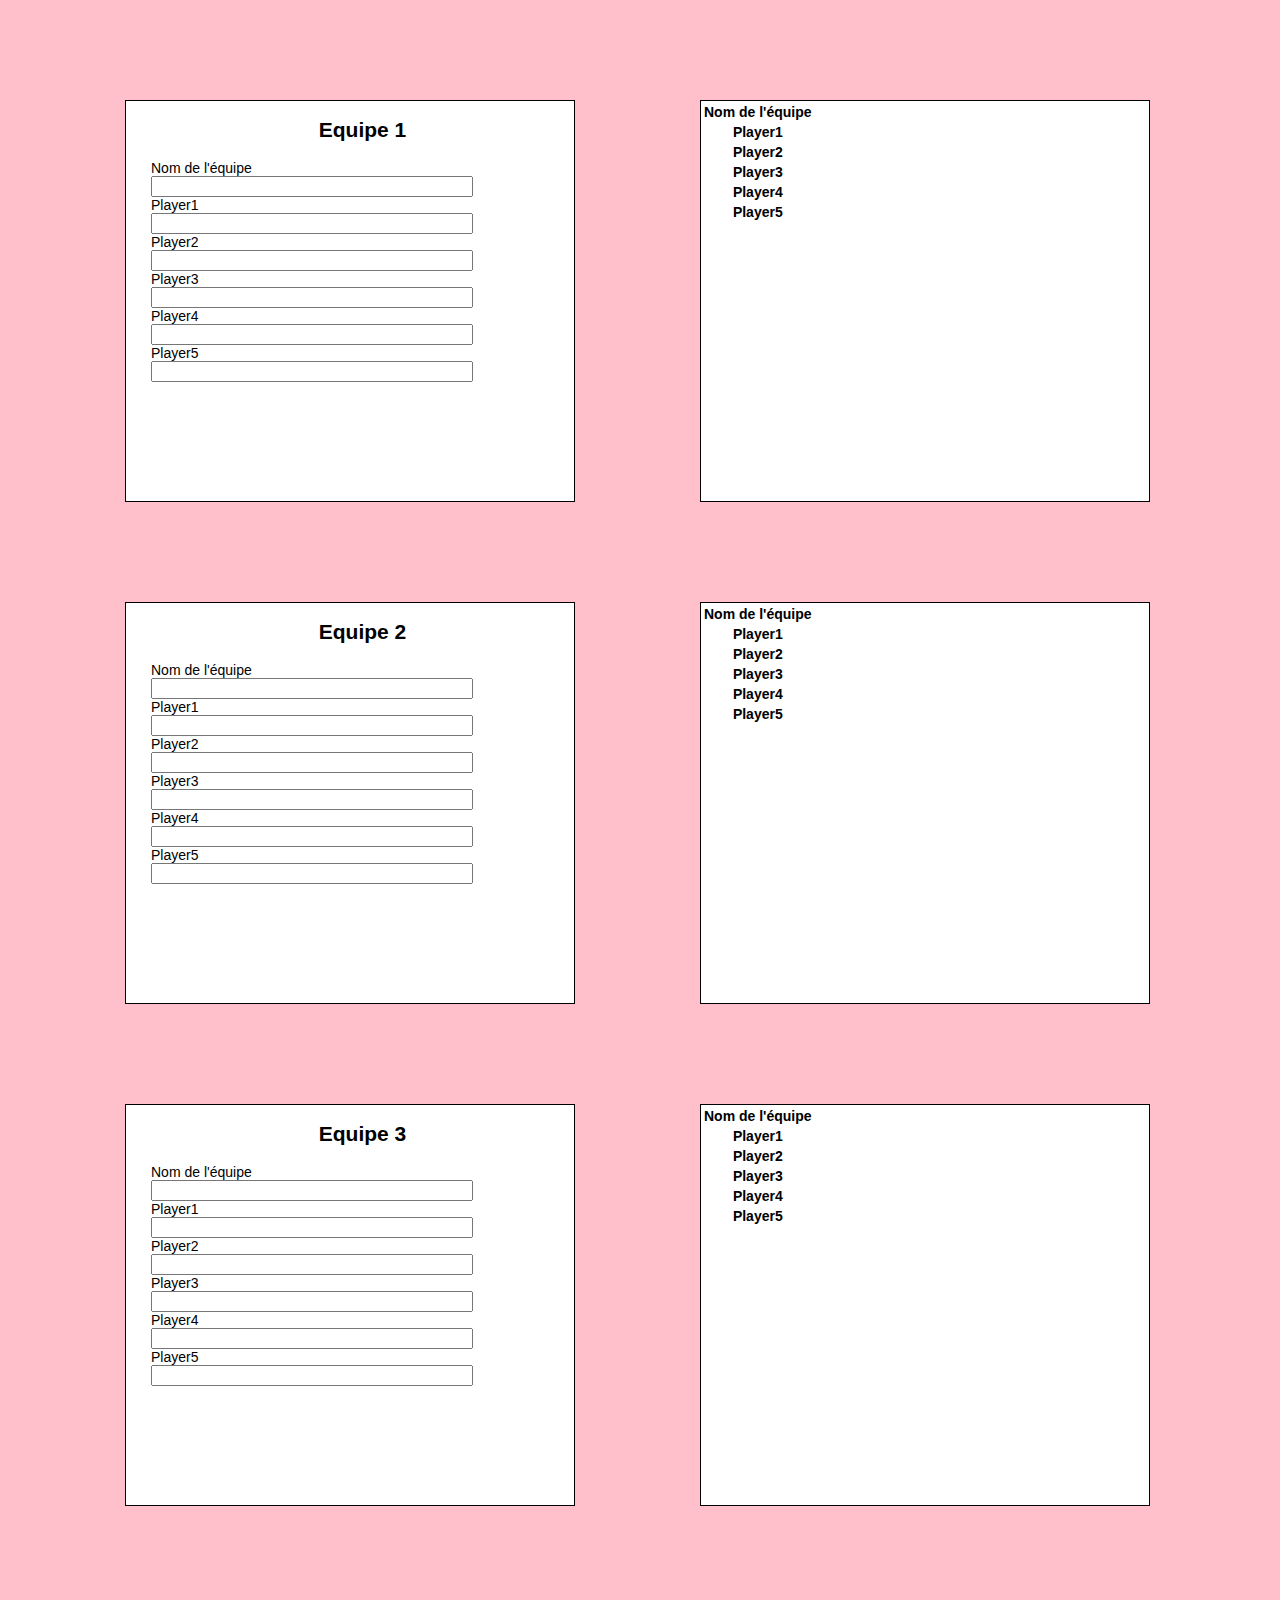
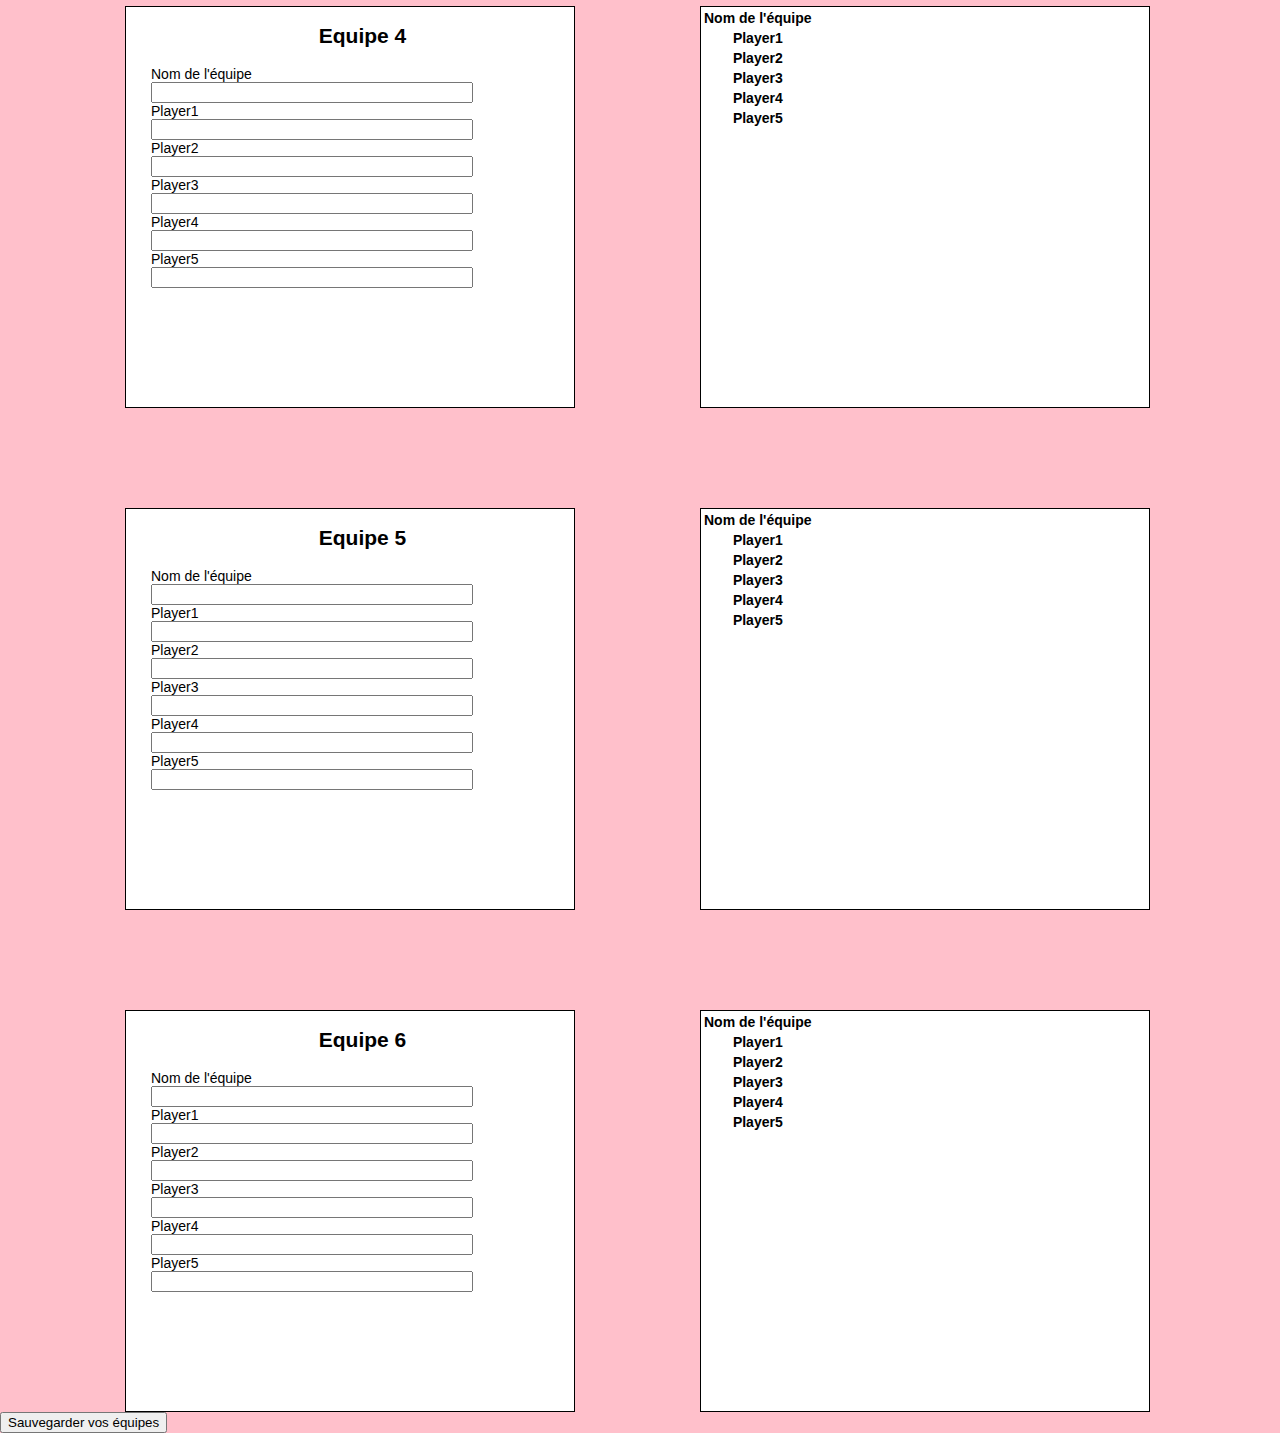
==== index.html @ 98273aca "add table" ====
<!DOCTYPE html>
<html>

<head>
   <link type="text/css" rel="stylesheet" href="css/stylesheet.css"/>
   <title>
     Futsal
   </title>
   <meta charset="utf-8">
</head>
<body>

  <div id="team1">
    <h2>Equipe 1</h2>
    <label>Nom de l'équipe</label><input id="nomTeam1" type="text"></input>
    <label>Player1</label><input id="team1J1" type="text"></input>
    <label>Player2</label><input id="team1J2" type="text"></input>
    <label>Player3</label><input id="team1J3" type="text"></input>
    <label>Player4</label><input id="team1J4" type="text"></input>
    <label>Player5</label><input id="team1J5" type="text"></input>
  </div>
  <div class="table">
  <table>
    <tr>
      <th>Nom de l'équipe</th><th id="nomTeam1"></th>
    </tr>
    <tr>
      <th>Player1</th><th id="team1J1"></th>
    </tr>
    <tr>
      <th>Player2</th><th id="team1J2"></th>
    </tr>
    <tr>
      <th>Player3</th><th id="team1J3"></th>
    </tr>
    <tr>
      <th>Player4</th><th id="team1J4"></th>
    </tr>
    <tr>
      <th>Player5</th><th id="team1J5"></th>
    </tr>
  </table>
</div>
  <div id="team2">
    <h2>Equipe 2</h2>
    <label>Nom de l'équipe</label><input id="nomTeam2" type="text"></input>
    <label>Player1</label><input id="team2J1" type="text"></input>
    <label>Player2</label><input id="team2J2" type="text"></input>
    <label>Player3</label><input id="team2J3" type="text"></input>
    <label>Player4</label><input id="team2J4" type="text"></input>
    <label>Player5</label><input id="team2J5" type="text"></input>
  </div>
  <div class="table">
    <table>
      <tr>
        <th>Nom de l'équipe</th><th id="nomTeam2"></th>
      </tr>
      <tr>
        <th>Player1</th><th id="team2J1"></th>
      </tr>
      <tr>
        <th>Player2</th><th id="team2J2"></th>
      </tr>
      <tr>
        <th>Player3</th><th id="team2J3"></th>
      </tr>
      <tr>
        <th>Player4</th><th id="team2J4"></th>
      </tr>
      <tr>
        <th>Player5</th><th id="team2J5"></th>
      </tr>
    </table>
  </div>

  <div id="team3">
    <h2>Equipe 3</h2>
    <label>Nom de l'équipe</label><input id="nomTeam3" type="text"></input>
    <label>Player1</label><input id="team3J1" type="text"></input>
    <label>Player2</label><input id="team3J2" type="text"></input>
    <label>Player3</label><input id="team3J3" type="text"></input>
    <label>Player4</label><input id="team3J4" type="text"></input>
    <label>Player5</label><input id="team3J5" type="text"></input>
  </div>
  <div class="table">
    <table>
      <tr>
        <th>Nom de l'équipe</th><th id="nomTeam3"></th>
      </tr>
      <tr>
        <th>Player1</th><th id="team3J1"></th>
      </tr>
      <tr>
        <th>Player2</th><th id="team3J2"></th>
      </tr>
      <tr>
        <th>Player3</th><th id="team3J3"></th>
      </tr>
      <tr>
        <th>Player4</th><th id="team3J4"></th>
      </tr>
      <tr>
        <th>Player5</th><th id="team3J5"></th>
      </tr>
    </table>
  </div>
  <div id="team4">
    <h2>Equipe 4</h2>
    <label>Nom de l'équipe</label><input id="nomTeam4" type="text"></input>
    <label>Player1</label><input id="team4J1" type="text"></input>
    <label>Player2</label><input id="team4J2" type="text"></input>
    <label>Player3</label><input id="team4J3" type="text"></input>
    <label>Player4</label><input id="team4J4" type="text"></input>
    <label>Player5</label><input id="team4J5" type="text"></input>
  </div>
  <div class="table">
    <table>
      <tr>
        <th>Nom de l'équipe</th><th id="nomTeam4"></th>
      </tr>
      <tr>
        <th>Player1</th><th id="team4J1"></th>
      </tr>
      <tr>
        <th>Player2</th><th id="team4J2"></th>
      </tr>
      <tr>
        <th>Player3</th><th id="team4J3"></th>
      </tr>
      <tr>
        <th>Player4</th><th id="team4J4"></th>
      </tr>
      <tr>
        <th>Player5</th><th id="team4J5"></th>
      </tr>
    </table>
  </div>

  <div id="team5">
    <h2>Equipe 5</h2>
    <label>Nom de l'équipe</label><input id="nomTeam5" type="text"></input>
    <label>Player1</label><input id="team5J1" type="text"></input>
    <label>Player2</label><input id="team5J2" type="text"></input>
    <label>Player3</label><input id="team5J3" type="text"></input>
    <label>Player4</label><input id="team5J4" type="text"></input>
    <label>Player5</label><input id="team5J5" type="text"></input>
  </div>
  <div class="table">
    <table>
      <tr>
        <th>Nom de l'équipe</th><th id="nomTeam5"></th>
      </tr>
      <tr>
        <th>Player1</th><th id="team5J1"></th>
      </tr>
      <tr>
        <th>Player2</th><th id="team5J2"></th>
      </tr>
      <tr>
        <th>Player3</th><th id="team5J3"></th>
      </tr>
      <tr>
        <th>Player4</th><th id="team5J4"></th>
      </tr>
      <tr>
        <th>Player5</th><th id="team5J5"></th>
      </tr>
    </table>
  </div>

  <div id="team6">
    <h2>Equipe 6</h2>
    <label>Nom de l'équipe</label><input id="nomTeam6" type="text"></input>
    <label>Player1</label><input id="team6J1" type="text"></input>
    <label>Player2</label><input id="team6J2" type="text"></input>
    <label>Player3</label><input id="team6J3" type="text"></input>
    <label>Player4</label><input id="team6J4" type="text"></input>
    <label>Player5</label><input id="team6J5" type="text"></input>
  </div>
  <div class="table">
    <table>
      <tr>
        <th>Nom de l'équipe</th><th id="nomTeam6"></th>
      </tr>
      <tr>
        <th>Player1</th><th id="team6J1"></th>
      </tr>
      <tr>
        <th>Player2</th><th id="team6J2"></th>
      </tr>
      <tr>
        <th>Player3</th><th id="team6J3"></th>
      </tr>
      <tr>
        <th>Player4</th><th id="team6J4"></th>
      </tr>
      <tr>
        <th>Player5</th><th id="team6J5"></th>
      </tr>
    </table>
  </div>
<button onclick="javascript:enregistrerEquipe()">Sauvegarder vos équipes</button>
  <script language="javascript">
  var
  function enregistrerEquipe(){









  }
  </script>
</body>
</html>
---- css/stylesheet.css ----
body {
  margin: 0;
  background-color: pink;
}

h2 {
  margin-left: 25px;
  text-align: center;
}

label,
input {
  float: left;
  width: 70%;
  margin-left: 25px;
}
#team1,
#team2,
#team3,
#team4,
#team5,
#team6 {
  float: left;
  width:35%;
  height: 400px;
  border: 1px solid black;
  margin-left: 125px;
  margin-top: 100px;
  background-color: white;
  font-family: sans-serif;
  font-size: 14px;
}

.table {
  float: left;
  width:35%;
  height: 400px;
  border: 1px solid black;
  margin-left: 125px;
  margin-top: 100px;
  background-color: white;
  font-family: sans-serif;
  font-size: 14px;
}
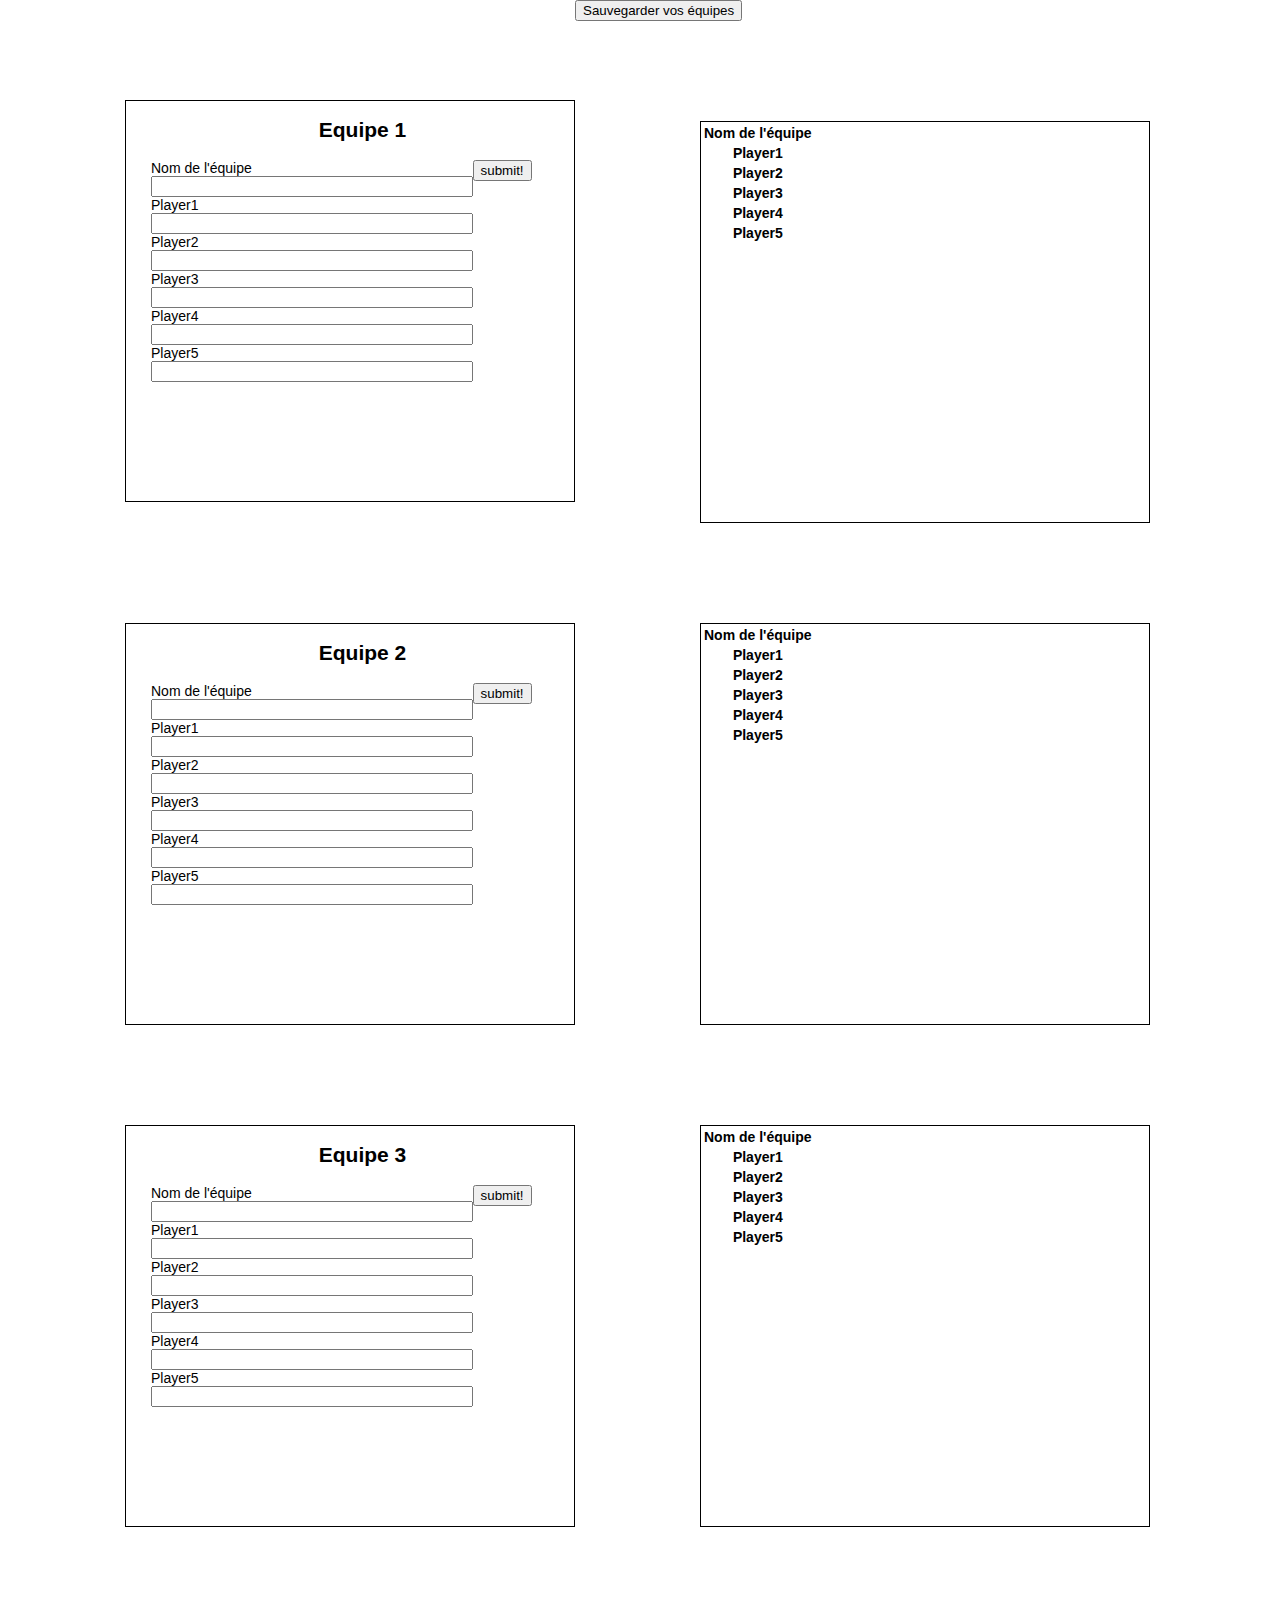
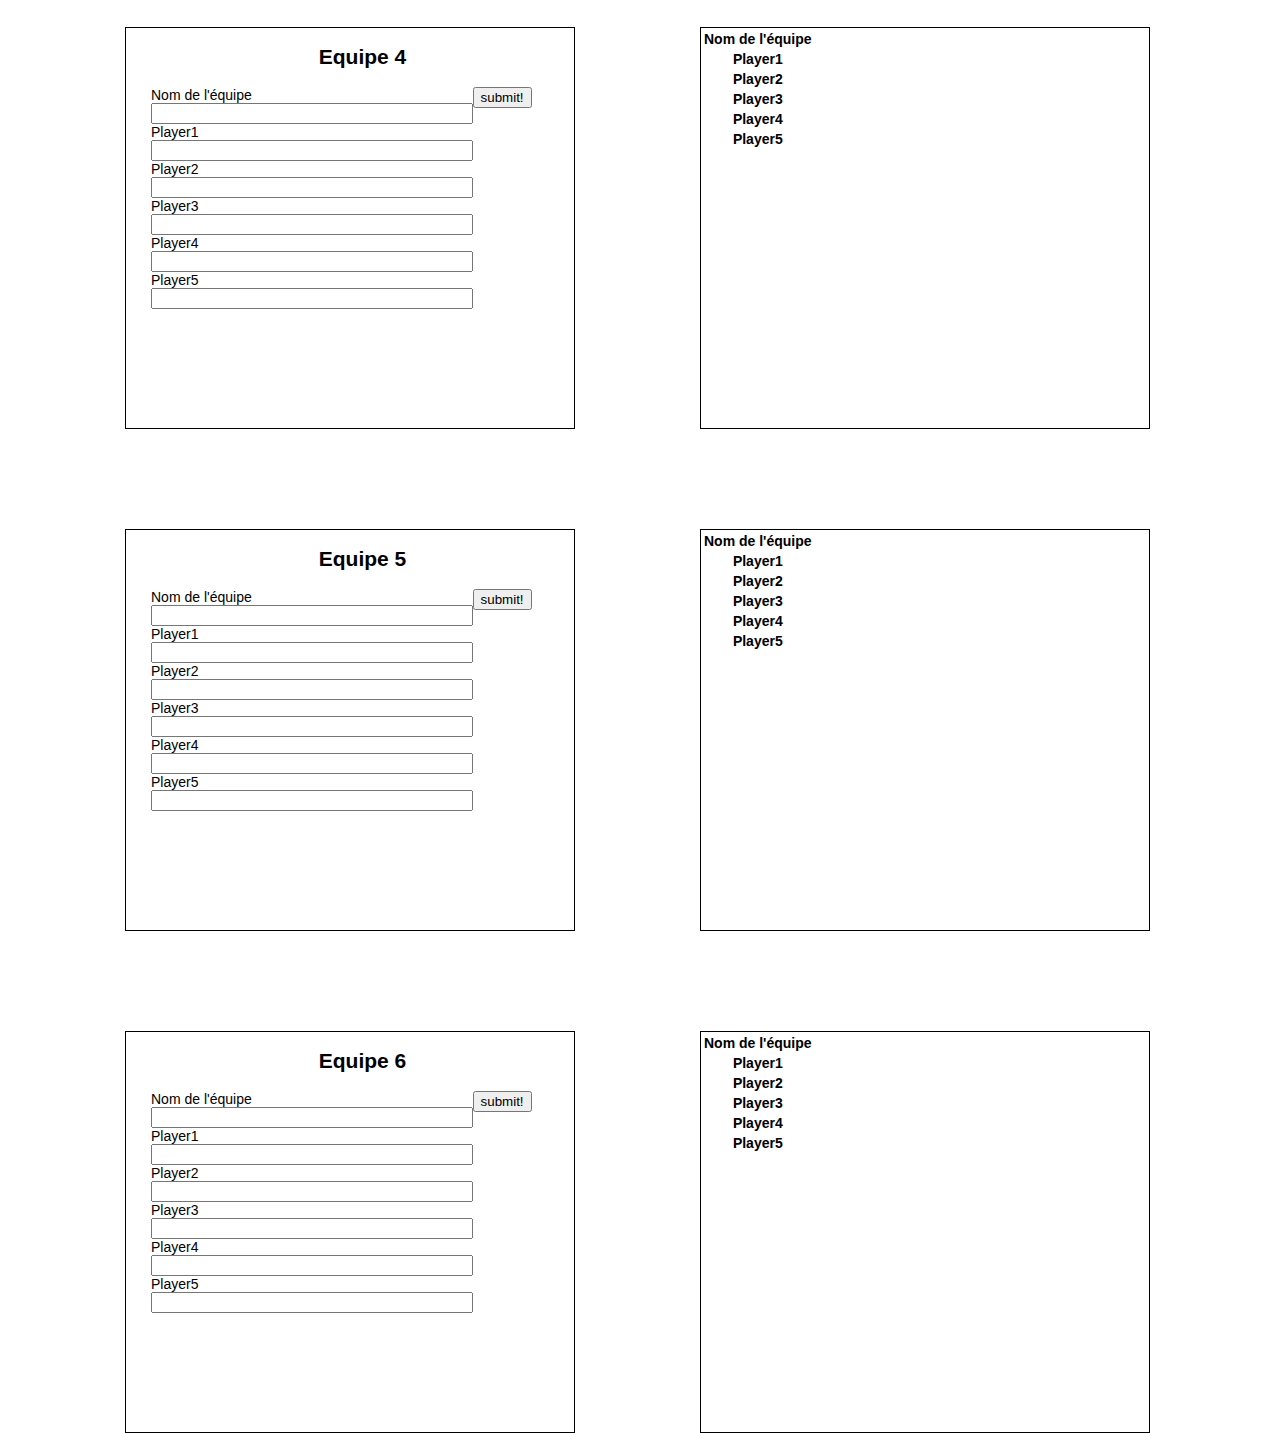
==== commit 45a002e6: "ajout de la page JS" ====
--- a/index.html
+++ b/index.html
@@ -3,21 +3,21 @@
 
 <head>
    <link type="text/css" rel="stylesheet" href="css/stylesheet.css"/>
-   <title>
-     Futsal
-   </title>
+   <script type="text/javascript" src="script.js"></script>
+   <title>Futsal</title>
    <meta charset="utf-8">
 </head>
 <body>
-
+<button onclick="javascript:ask()">Sauvegarder vos équipes</button>
   <div id="team1">
     <h2>Equipe 1</h2>
-    <label>Nom de l'équipe</label><input id="nomTeam1" type="text"></input>
-    <label>Player1</label><input id="team1J1" type="text"></input>
-    <label>Player2</label><input id="team1J2" type="text"></input>
-    <label>Player3</label><input id="team1J3" type="text"></input>
-    <label>Player4</label><input id="team1J4" type="text"></input>
-    <label>Player5</label><input id="team1J5" type="text"></input>
+    <label>Nom de l'équipe</label><input id="inputNomTeam1" type="text"></input>
+    <label>Player1</label><input id="inputTeam1J1" type="text"></input>
+    <label>Player2</label><input id="inputTeam1J2" type="text"></input>
+    <label>Player3</label><input id="inputTeam1J3" type="text"></input>
+    <label>Player4</label><input id="inputTeam1J4" type="text"></input>
+    <label>Player5</label><input id="inputTeam1J5" type="text"></input>
+    <button onclick="javascript:ask(1);">submit! </button>
   </div>
   <div class="table">
   <table>
@@ -43,12 +43,13 @@
 </div>
   <div id="team2">
     <h2>Equipe 2</h2>
-    <label>Nom de l'équipe</label><input id="nomTeam2" type="text"></input>
-    <label>Player1</label><input id="team2J1" type="text"></input>
-    <label>Player2</label><input id="team2J2" type="text"></input>
-    <label>Player3</label><input id="team2J3" type="text"></input>
-    <label>Player4</label><input id="team2J4" type="text"></input>
-    <label>Player5</label><input id="team2J5" type="text"></input>
+    <label>Nom de l'équipe</label><input id="inputNomTeam2" type="text"></input>
+    <label>Player1</label><input id="inputTeam2J1" type="text"></input>
+    <label>Player2</label><input id="inputTeam2J2" type="text"></input>
+    <label>Player3</label><input id="inputTeam2J3" type="text"></input>
+    <label>Player4</label><input id="inputTeam2J4" type="text"></input>
+    <label>Player5</label><input id="inputTeam2J5" type="text"></input>
+    <button onclick="javascript:ask(2);">submit! </button>
   </div>
   <div class="table">
     <table>
@@ -75,12 +76,13 @@
 
   <div id="team3">
     <h2>Equipe 3</h2>
-    <label>Nom de l'équipe</label><input id="nomTeam3" type="text"></input>
-    <label>Player1</label><input id="team3J1" type="text"></input>
-    <label>Player2</label><input id="team3J2" type="text"></input>
-    <label>Player3</label><input id="team3J3" type="text"></input>
-    <label>Player4</label><input id="team3J4" type="text"></input>
-    <label>Player5</label><input id="team3J5" type="text"></input>
+    <label>Nom de l'équipe</label><input id="inputNomTeam3" type="text"></input>
+    <label>Player1</label><input id="inputTeam3J1" type="text"></input>
+    <label>Player2</label><input id="inputTeam3J2" type="text"></input>
+    <label>Player3</label><input id="inputTeam3J3" type="text"></input>
+    <label>Player4</label><input id="inputTeam3J4" type="text"></input>
+    <label>Player5</label><input id="inputTeam3J5" type="text"></input>
+    <button onclick="javascript:ask(3);">submit! </button>
   </div>
   <div class="table">
     <table>
@@ -106,12 +108,13 @@
   </div>
   <div id="team4">
     <h2>Equipe 4</h2>
-    <label>Nom de l'équipe</label><input id="nomTeam4" type="text"></input>
-    <label>Player1</label><input id="team4J1" type="text"></input>
-    <label>Player2</label><input id="team4J2" type="text"></input>
-    <label>Player3</label><input id="team4J3" type="text"></input>
-    <label>Player4</label><input id="team4J4" type="text"></input>
-    <label>Player5</label><input id="team4J5" type="text"></input>
+    <label>Nom de l'équipe</label><input id="inputNomTeam4" type="text"></input>
+    <label>Player1</label><input id="inputTeam4J1" type="text"></input>
+    <label>Player2</label><input id="inputTeam4J2" type="text"></input>
+    <label>Player3</label><input id="inputTeam4J3" type="text"></input>
+    <label>Player4</label><input id="inputTeam4J4" type="text"></input>
+    <label>Player5</label><input id="inputTeam4J5" type="text"></input>
+    <button onclick="javascript:ask(4);">submit! </button>
   </div>
   <div class="table">
     <table>
@@ -138,12 +141,13 @@
 
   <div id="team5">
     <h2>Equipe 5</h2>
-    <label>Nom de l'équipe</label><input id="nomTeam5" type="text"></input>
-    <label>Player1</label><input id="team5J1" type="text"></input>
-    <label>Player2</label><input id="team5J2" type="text"></input>
-    <label>Player3</label><input id="team5J3" type="text"></input>
-    <label>Player4</label><input id="team5J4" type="text"></input>
-    <label>Player5</label><input id="team5J5" type="text"></input>
+    <label>Nom de l'équipe</label><input id="inputNomTeam5" type="text"></input>
+    <label>Player1</label><input id="inputTeam5J1" type="text"></input>
+    <label>Player2</label><input id="inputTeam5J2" type="text"></input>
+    <label>Player3</label><input id="inputTeam5J3" type="text"></input>
+    <label>Player4</label><input id="inputTeam5J4" type="text"></input>
+    <label>Player5</label><input id="inputTeam5J5" type="text"></input>
+    <button onclick="javascript:ask(5);">submit! </button>
   </div>
   <div class="table">
     <table>
@@ -170,12 +174,13 @@
 
   <div id="team6">
     <h2>Equipe 6</h2>
-    <label>Nom de l'équipe</label><input id="nomTeam6" type="text"></input>
-    <label>Player1</label><input id="team6J1" type="text"></input>
-    <label>Player2</label><input id="team6J2" type="text"></input>
-    <label>Player3</label><input id="team6J3" type="text"></input>
-    <label>Player4</label><input id="team6J4" type="text"></input>
-    <label>Player5</label><input id="team6J5" type="text"></input>
+    <label>Nom de l'équipe</label><input id="inputNomTeam6" type="text"></input>
+    <label>Player1</label><input id="inputTeam6J1" type="text"></input>
+    <label>Player2</label><input id="inputTeam6J2" type="text"></input>
+    <label>Player3</label><input id="inputTeam6J3" type="text"></input>
+    <label>Player4</label><input id="inputTeam6J4" type="text"></input>
+    <label>Player5</label><input id="inputTeam6J5" type="text"></input>
+    <button onclick="javascript:ask(6);">submit! </button>
   </div>
   <div class="table">
     <table>
@@ -199,19 +204,16 @@
       </tr>
     </table>
   </div>
-<button onclick="javascript:enregistrerEquipe()">Sauvegarder vos équipes</button>
+
   <script language="javascript">
-  var
+  function insertText(domId,text){
+    document.getElementById(domId).innerHTML = text;
+  }
   function enregistrerEquipe(){
-
-
-
-
-
-
-
-
-
+    var equipe1 = document.getElementById('inputNomTeam1').value;
+    insertText('nomTeam1') = equipe1;
+    var t1j1 = document.getElementById('inputTeam1J1').value;
+    insertText('team1J1') = t1j1;
   }
   </script>
 </body>
--- a/css/stylesheet.css
+++ b/css/stylesheet.css
@@ -1,7 +1,64 @@
 body {
   margin: 0;
-  background-color: pink;
+  background-color: white;
 }
+header {
+  width: 100%;
+  height: 60px;
+  background-color: black;
+  position: fixed;
+  margin-top: 30px;
+  display: inline;
+  text-decoration: none;
+  color: white;
+  font-family: sans-serif;
+}
+
+/*barre haut et bas fixe*/
+
+#header-fix
+{
+    background      : #000000 repeat-x;
+    height          : 60px;
+    position        : fixed;
+    top             : 0;
+    width           : 100%;
+    left            : 0;
+    z-index         : 2;
+    margin-top      : 20px;
+}
+
+#footer-fix
+{
+    background      : #000000;
+    height          : 40px;
+    position        : fixed;
+    bottom          : 0;
+    width           : 100%;
+    left            : 0;
+}
+
+#header-fix p
+{
+    width           : 900px;
+    margin          : 0 auto;
+    color           : #FFFFFF;
+    font            : 16px tahoma, sans-serif;
+    padding-top     : 25px;
+    z-index         : 2;
+    display         : inline;
+    margin-left     : 10px;
+}
+
+#footer-fix p
+{
+    text-align      : center;
+    color           : #FFFFFF;
+    font            : normal 11px verdana, sans-serif;
+    padding-top     : 12px;
+    margin          : 0;
+}
+
 
 h2 {
   margin-left: 25px;
@@ -42,3 +99,27 @@
   font-family: sans-serif;
   font-size: 14px;
 }
+
+.tableauRencontre {
+  width: 100%;
+  height: auto;
+}
+.tableauRencontre table {
+  float: left;
+  width:75%;
+  height: 400px;
+  margin-left: 125px;
+  margin-top: 20px;
+  background-color: white;
+  font-family: sans-serif;
+  font-size: 14px;
+  text-align: center;
+}
+.tableauRencontre th {
+  border: 1px solid black;
+  text-align: center;
+}
+.tableauRencontre td {
+  border-left: 1px solid black;
+  text-align: center;
+}
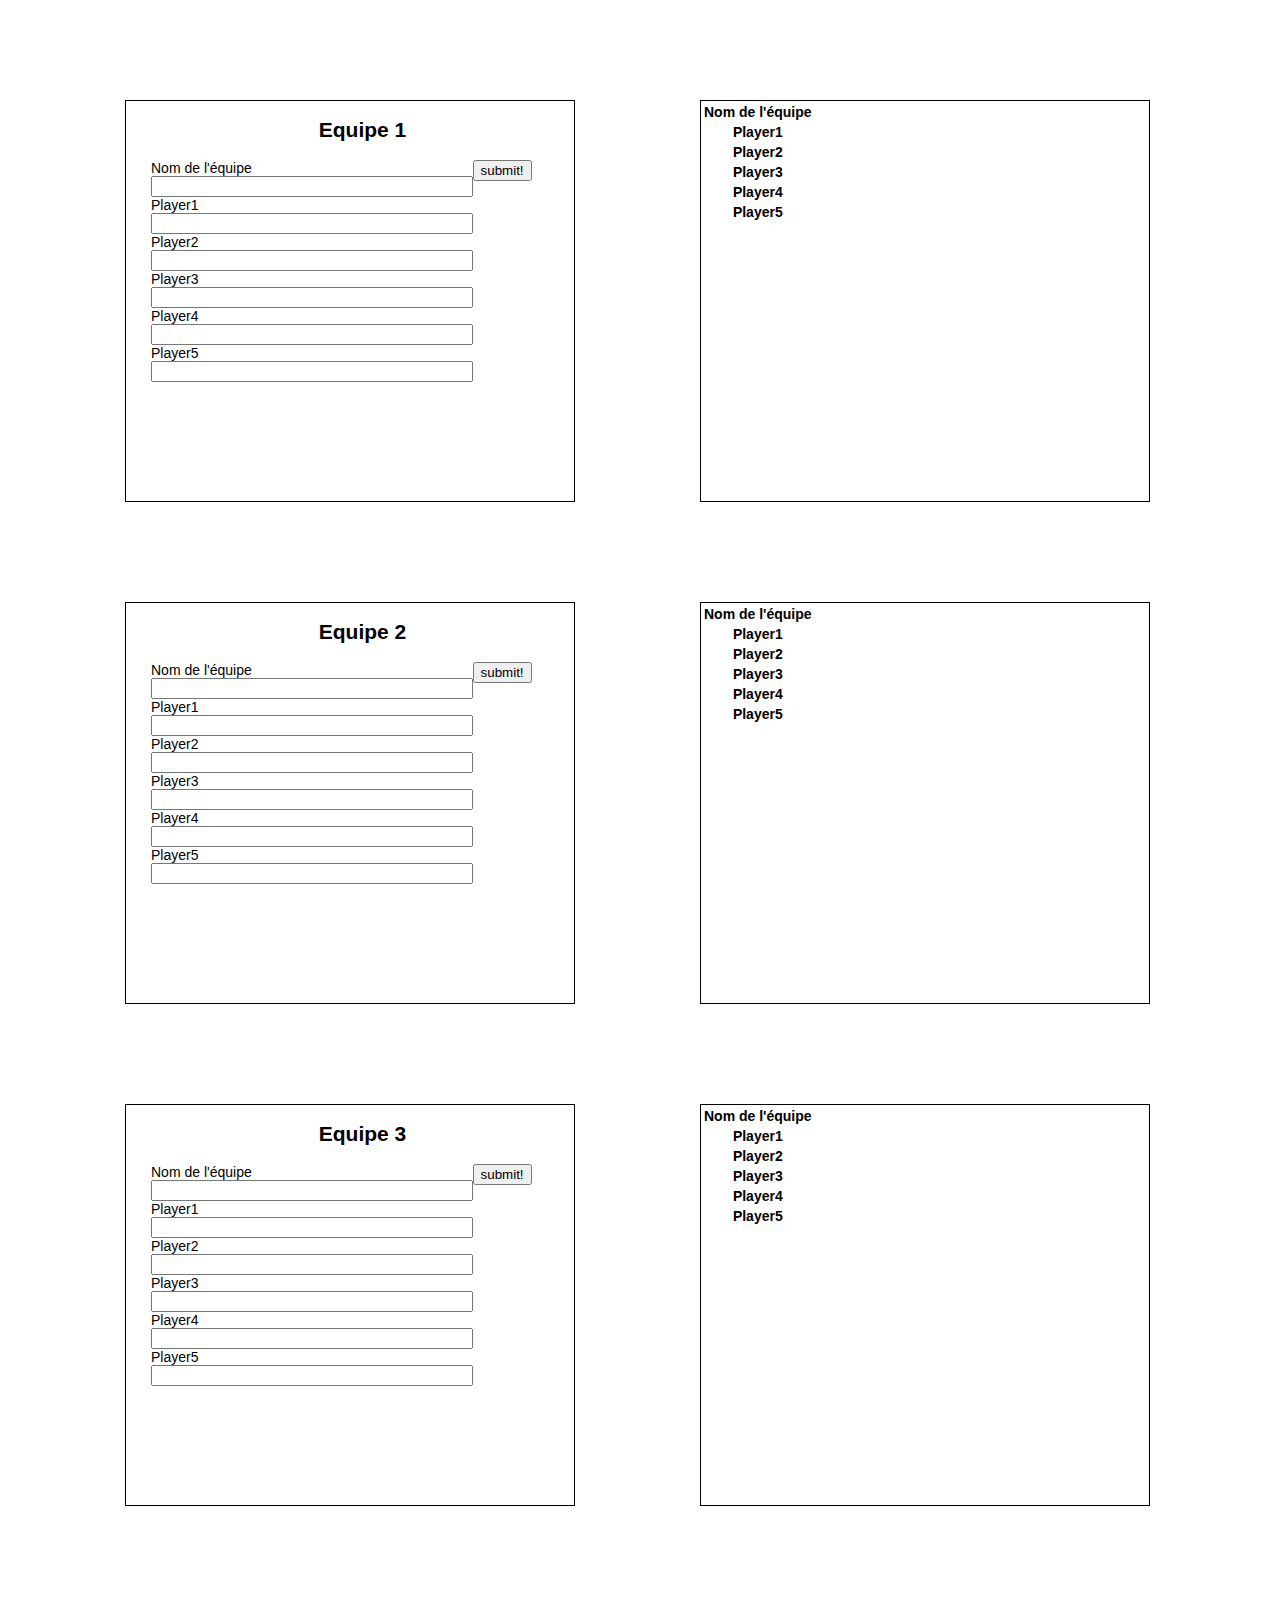
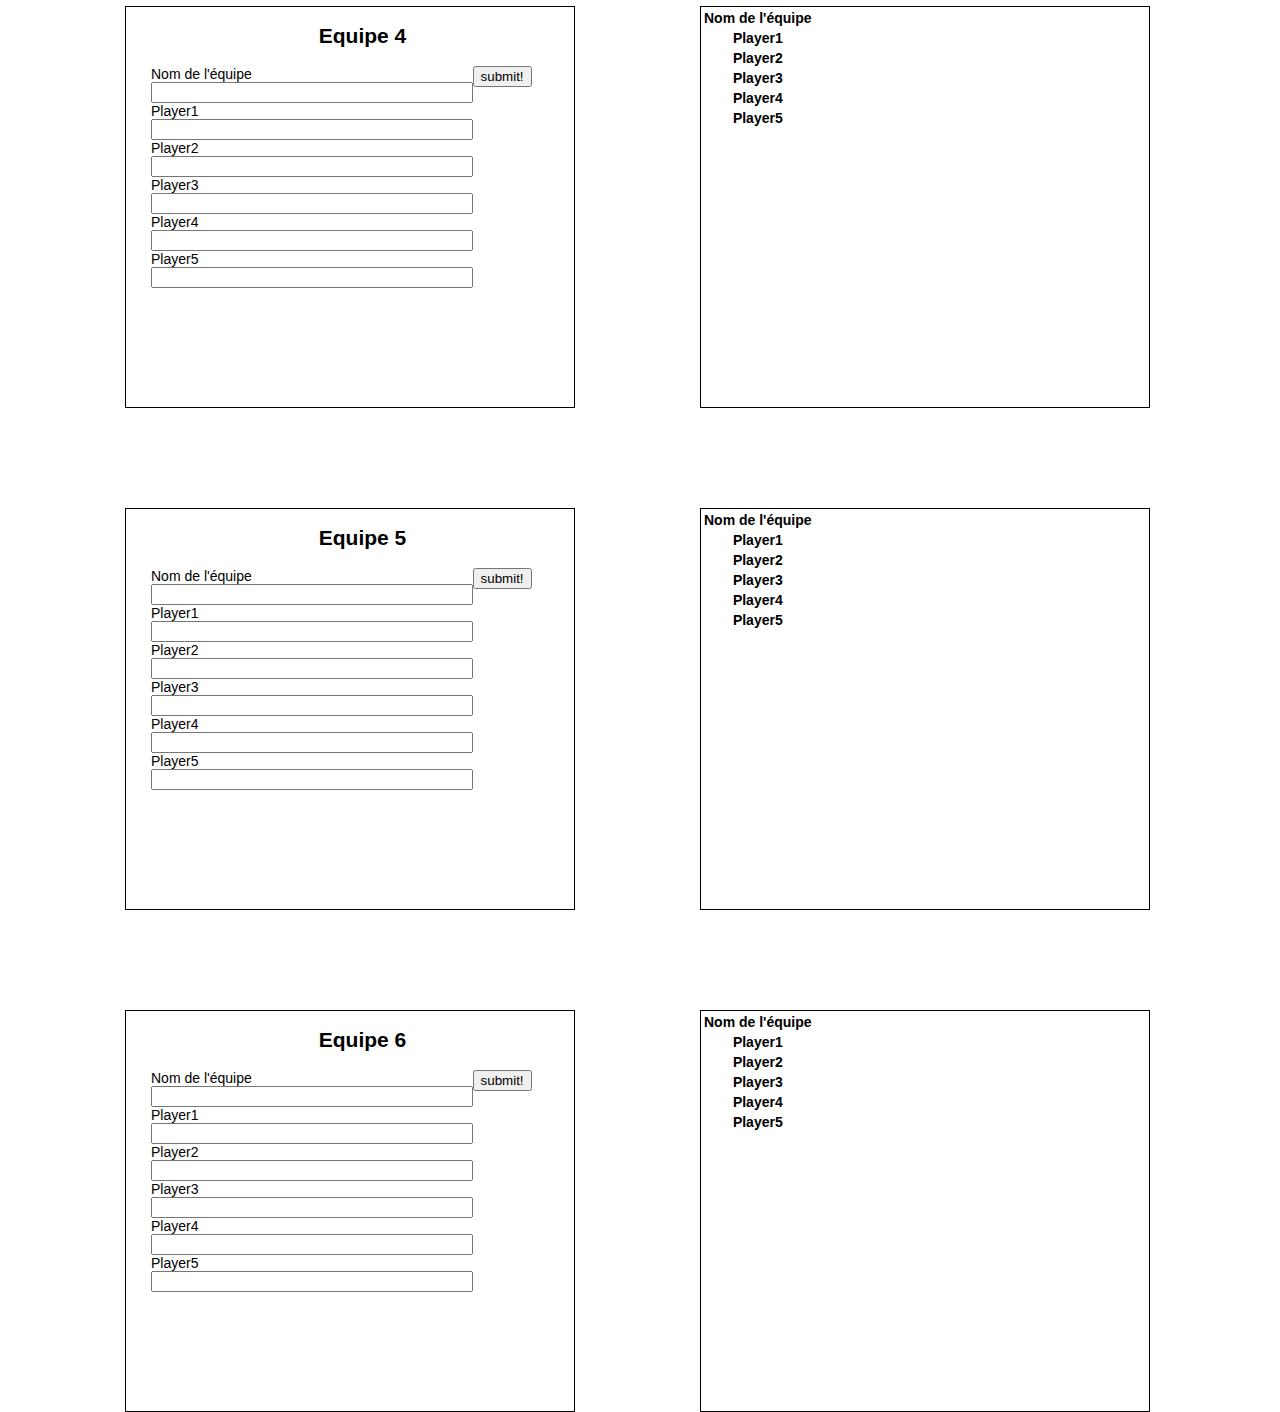
==== commit 9914b49f: "input end" ====
--- a/index.html
+++ b/index.html
@@ -8,7 +8,7 @@
    <meta charset="utf-8">
 </head>
 <body>
-<button onclick="javascript:ask()">Sauvegarder vos équipes</button>
+
   <div id="team1">
     <h2>Equipe 1</h2>
     <label>Nom de l'équipe</label><input id="inputNomTeam1" type="text"></input>
@@ -205,16 +205,5 @@
     </table>
   </div>
 
-  <script language="javascript">
-  function insertText(domId,text){
-    document.getElementById(domId).innerHTML = text;
-  }
-  function enregistrerEquipe(){
-    var equipe1 = document.getElementById('inputNomTeam1').value;
-    insertText('nomTeam1') = equipe1;
-    var t1j1 = document.getElementById('inputTeam1J1').value;
-    insertText('team1J1') = t1j1;
-  }
-  </script>
 </body>
 </html>
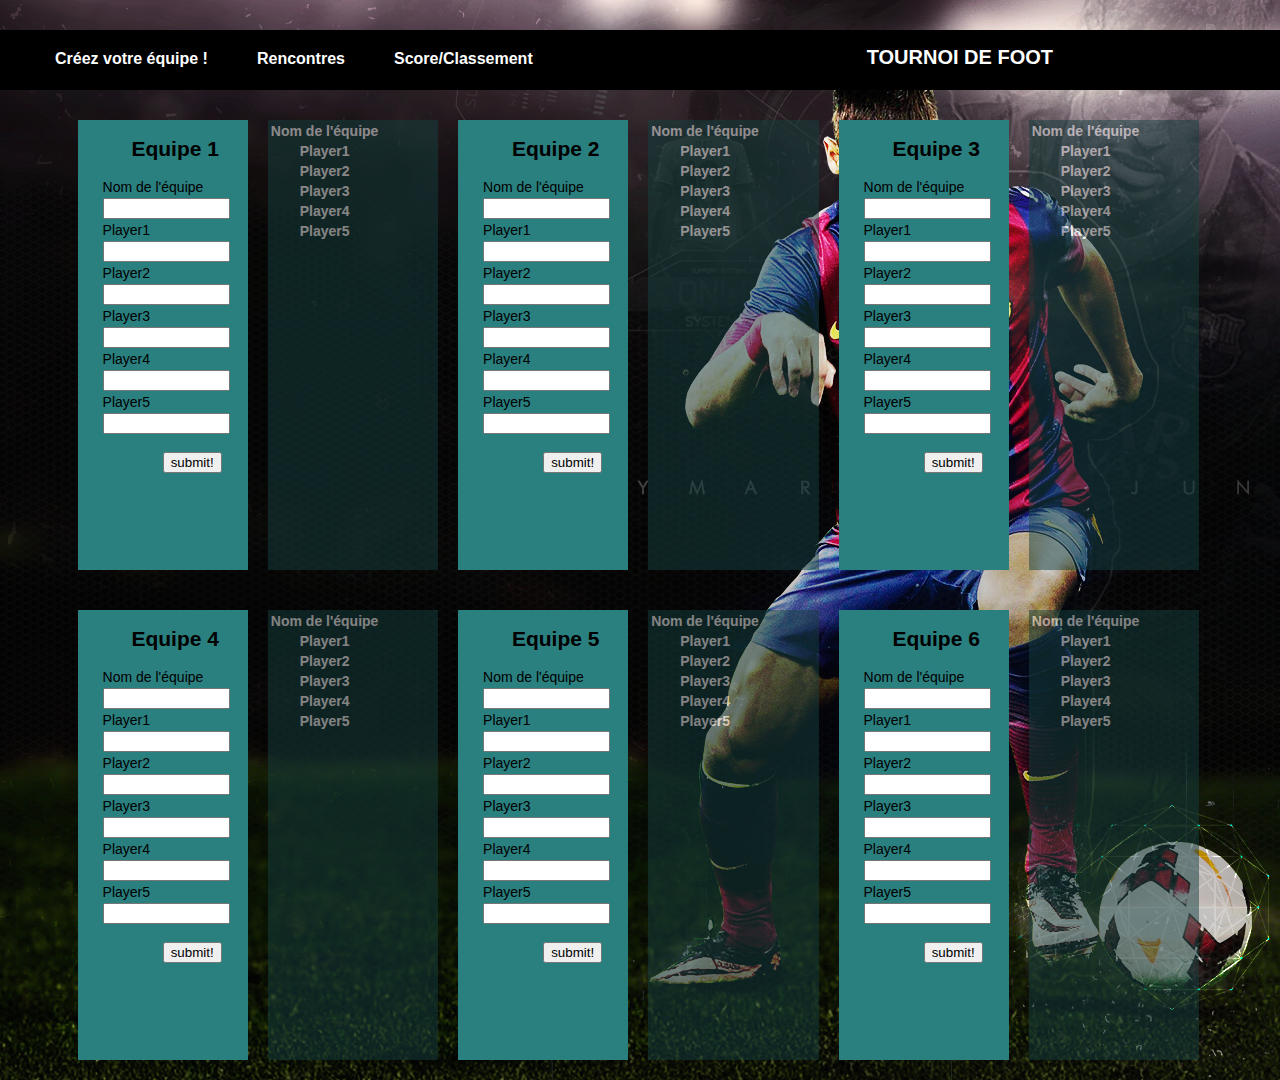
==== commit cc060541: "premier depot projet foot" ====
--- a/index.html
+++ b/index.html
@@ -8,7 +8,15 @@
    <meta charset="utf-8">
 </head>
 <body>
-
+  <div class="nav">
+  <ul>
+  	<li><a href="#">Créez votre équipe !</a></li>
+  	<li><a href="#">Rencontres</a></li>
+  	<li><a href="#">Score/Classement</a></li>
+    <li style="margin-left:300px;font-size:20px;"><a href="#">TOURNOI DE FOOT</a></li>
+  </ul>
+</div>
+<div class="content">
   <div id="team1">
     <h2>Equipe 1</h2>
     <label>Nom de l'équipe</label><input id="inputNomTeam1" type="text"></input>
@@ -19,7 +27,7 @@
     <label>Player5</label><input id="inputTeam1J5" type="text"></input>
     <button onclick="javascript:ask(1);">submit! </button>
   </div>
-  <div class="table">
+  <div class="table1">
   <table>
     <tr>
       <th>Nom de l'équipe</th><th id="nomTeam1"></th>
@@ -51,7 +59,7 @@
     <label>Player5</label><input id="inputTeam2J5" type="text"></input>
     <button onclick="javascript:ask(2);">submit! </button>
   </div>
-  <div class="table">
+  <div class="table2">
     <table>
       <tr>
         <th>Nom de l'équipe</th><th id="nomTeam2"></th>
@@ -84,7 +92,7 @@
     <label>Player5</label><input id="inputTeam3J5" type="text"></input>
     <button onclick="javascript:ask(3);">submit! </button>
   </div>
-  <div class="table">
+  <div class="table3">
     <table>
       <tr>
         <th>Nom de l'équipe</th><th id="nomTeam3"></th>
@@ -116,7 +124,7 @@
     <label>Player5</label><input id="inputTeam4J5" type="text"></input>
     <button onclick="javascript:ask(4);">submit! </button>
   </div>
-  <div class="table">
+  <div class="table4">
     <table>
       <tr>
         <th>Nom de l'équipe</th><th id="nomTeam4"></th>
@@ -149,7 +157,7 @@
     <label>Player5</label><input id="inputTeam5J5" type="text"></input>
     <button onclick="javascript:ask(5);">submit! </button>
   </div>
-  <div class="table">
+  <div class="table5">
     <table>
       <tr>
         <th>Nom de l'équipe</th><th id="nomTeam5"></th>
@@ -182,7 +190,7 @@
     <label>Player5</label><input id="inputTeam6J5" type="text"></input>
     <button onclick="javascript:ask(6);">submit! </button>
   </div>
-  <div class="table">
+  <div class="table6">
     <table>
       <tr>
         <th>Nom de l'équipe</th><th id="nomTeam6"></th>
@@ -204,6 +212,6 @@
       </tr>
     </table>
   </div>
-
+</div>
 </body>
 </html>
--- a/css/stylesheet.css
+++ b/css/stylesheet.css
@@ -1,65 +1,46 @@
 body {
   margin: 0;
-  background-color: white;
-}
-header {
-  width: 100%;
-  height: 60px;
-  background-color: black;
-  position: fixed;
-  margin-top: 30px;
-  display: inline;
-  text-decoration: none;
-  color: white;
-  font-family: sans-serif;
+  /*background-color: white;*/
+    background-image: url(../img/fond.png);
+    background-repeat: no-repeat;
 }
 
 /*barre haut et bas fixe*/
-
-#header-fix
-{
-    background      : #000000 repeat-x;
-    height          : 60px;
-    position        : fixed;
-    top             : 0;
-    width           : 100%;
-    left            : 0;
-    z-index         : 2;
-    margin-top      : 20px;
+.nav {
+  width: 100%;
+  height: 60px;
+  background : #000000 repeat-x;
+  position : fixed;
+  top : 0;
+  left : 0;
+  z-index : 2;
+  margin-top : 30px;
 }
 
-#footer-fix
-{
-    background      : #000000;
-    height          : 40px;
-    position        : fixed;
-    bottom          : 0;
-    width           : 100%;
-    left            : 0;
+.nav li {
+    margin : 0 auto;
+    color : #FFFFFF;
+    font : 16px tahoma, sans-serif;
+    font-weight : bold;
+    padding-top : 25px;
+    z-index : 2;
+    display : inline;
+    margin-left : 15px;
+    list-style: none;
 }
 
-#header-fix p
-{
-    width           : 900px;
-    margin          : 0 auto;
-    color           : #FFFFFF;
-    font            : 16px tahoma, sans-serif;
-    padding-top     : 25px;
-    z-index         : 2;
-    display         : inline;
-    margin-left     : 10px;
+.nav a {
+	display:inline-block;
+	margin: 0 30px 0 0px;
+  text-decoration: none;
+  color: white;
 }
 
-#footer-fix p
-{
-    text-align      : center;
-    color           : #FFFFFF;
-    font            : normal 11px verdana, sans-serif;
-    padding-top     : 12px;
-    margin          : 0;
+.content {
+  width: 95%;
+  height: 950px;
+  margin-left: 4.5%;
 }
-
-
 h2 {
   margin-left: 25px;
   text-align: center;
@@ -70,51 +51,100 @@
   float: left;
   width: 70%;
   margin-left: 25px;
+  margin-bottom: 3px;
 }
 #team1,
 #team2,
-#team3,
+#team3 {
+  float: left;
+  width:14%;
+  height: 450px;
+  margin-left: 20px;
+  margin-top: 120px;
+  background-color: #2A7F7F;
+  font-family: sans-serif;
+  font-size: 14px;
+}
+
 #team4,
 #team5,
 #team6 {
   float: left;
-  width:35%;
-  height: 400px;
-  border: 1px solid black;
-  margin-left: 125px;
-  margin-top: 100px;
-  background-color: white;
+  width:14%;
+  height: 450px;
+  margin-left: 20px;
+  margin-top: 20px;
+  background-color: #2A7F7F;
   font-family: sans-serif;
   font-size: 14px;
 }
 
-.table {
+button {
+  margin-left: 50%;
+  margin-top: 15px;
+}
+
+.table1,
+.table2,
+.table3 {
   float: left;
-  width:35%;
-  height: 400px;
-  border: 1px solid black;
-  margin-left: 125px;
-  margin-top: 100px;
-  background-color: white;
+  width:14%;
+  height: 450px;
+  margin-left: 20px;
+  margin-top: 120px;
+  background-color: #15403F;
+  opacity: 0.5;
+  margin-bottom: 20px;
+  color: white;
+}
+
+.table4,
+.table5,
+.table6 {
+  float: left;
+  width:14%;
+  height: 450px;
+  margin-left: 20px;
+  margin-top: 20px;
+  background-color: #15403F;
+  opacity: 0.5;
+  margin-bottom: 20px;
+  color: white;
+  text-align: center;
+  
+}
+
+.table1,
+.table2,
+.table3,
+.table4,
+.table5,
+.table6 th {
+  text-align: center;
   font-family: sans-serif;
   font-size: 14px;
+
+
 }
 
 .tableauRencontre {
   width: 100%;
   height: auto;
+  margin-top: 80px;
 }
+
 .tableauRencontre table {
   float: left;
   width:75%;
   height: 400px;
-  margin-left: 125px;
+  margin-left: 15px;
   margin-top: 20px;
   background-color: white;
   font-family: sans-serif;
   font-size: 14px;
   text-align: center;
 }
+
 .tableauRencontre th {
   border: 1px solid black;
   text-align: center;
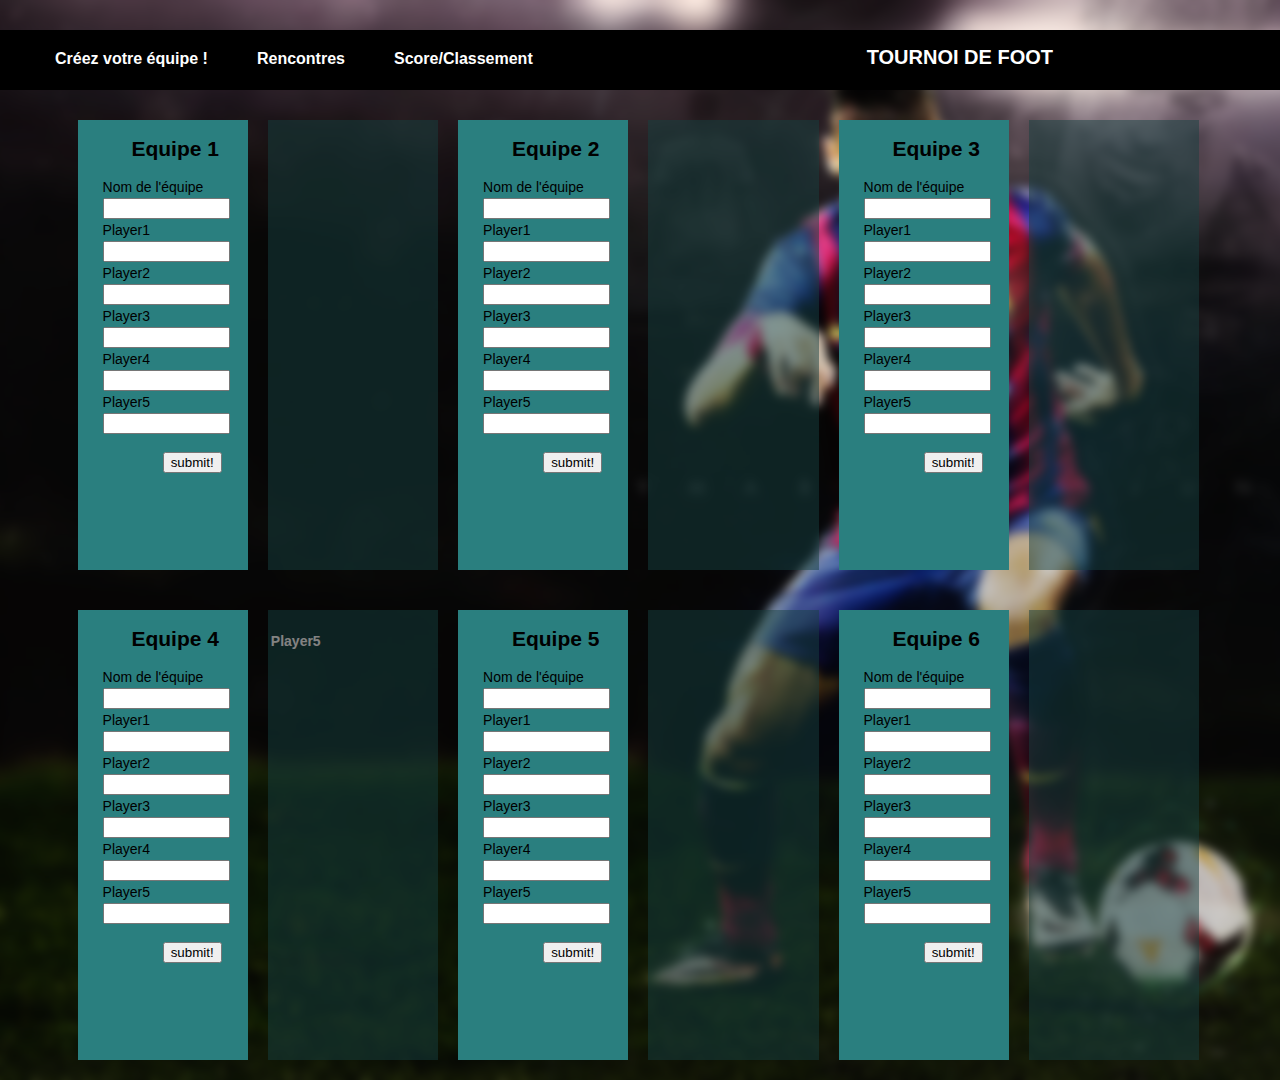
==== commit 35062541: "design des blocs page equipe" ====
--- a/index.html
+++ b/index.html
@@ -30,22 +30,22 @@
   <div class="table1">
   <table>
     <tr>
-      <th>Nom de l'équipe</th><th id="nomTeam1"></th>
-    </tr>
-    <tr>
-      <th>Player1</th><th id="team1J1"></th>
-    </tr>
-    <tr>
-      <th>Player2</th><th id="team1J2"></th>
-    </tr>
-    <tr>
-      <th>Player3</th><th id="team1J3"></th>
-    </tr>
-    <tr>
-      <th>Player4</th><th id="team1J4"></th>
-    </tr>
-    <tr>
-      <th>Player5</th><th id="team1J5"></th>
+      <th></th><th id="nomTeam1"></th>
+    </tr>
+    <tr>
+      <th></th><th id="team1J1"></th>
+    </tr>
+    <tr>
+      <th></th><th id="team1J2"></th>
+    </tr>
+    <tr>
+      <th></th><th id="team1J3"></th>
+    </tr>
+    <tr>
+      <th></th><th id="team1J4"></th>
+    </tr>
+    <tr>
+      <th></th><th id="team1J5"></th>
     </tr>
   </table>
 </div>
@@ -62,22 +62,22 @@
   <div class="table2">
     <table>
       <tr>
-        <th>Nom de l'équipe</th><th id="nomTeam2"></th>
-      </tr>
-      <tr>
-        <th>Player1</th><th id="team2J1"></th>
-      </tr>
-      <tr>
-        <th>Player2</th><th id="team2J2"></th>
-      </tr>
-      <tr>
-        <th>Player3</th><th id="team2J3"></th>
-      </tr>
-      <tr>
-        <th>Player4</th><th id="team2J4"></th>
-      </tr>
-      <tr>
-        <th>Player5</th><th id="team2J5"></th>
+        <th></th><th id="nomTeam2"></th>
+      </tr>
+      <tr>
+        <th></th><th id="team2J1"></th>
+      </tr>
+      <tr>
+        <th></th><th id="team2J2"></th>
+      </tr>
+      <tr>
+        <th></th><th id="team2J3"></th>
+      </tr>
+      <tr>
+        <th></th><th id="team2J4"></th>
+      </tr>
+      <tr>
+        <th></th><th id="team2J5"></th>
       </tr>
     </table>
   </div>
@@ -95,22 +95,22 @@
   <div class="table3">
     <table>
       <tr>
-        <th>Nom de l'équipe</th><th id="nomTeam3"></th>
-      </tr>
-      <tr>
-        <th>Player1</th><th id="team3J1"></th>
-      </tr>
-      <tr>
-        <th>Player2</th><th id="team3J2"></th>
-      </tr>
-      <tr>
-        <th>Player3</th><th id="team3J3"></th>
-      </tr>
-      <tr>
-        <th>Player4</th><th id="team3J4"></th>
-      </tr>
-      <tr>
-        <th>Player5</th><th id="team3J5"></th>
+        <th></th><th id="nomTeam3"></th>
+      </tr>
+      <tr>
+        <th></th><th id="team3J1"></th>
+      </tr>
+      <tr>
+        <th></th><th id="team3J2"></th>
+      </tr>
+      <tr>
+        <th></th><th id="team3J3"></th>
+      </tr>
+      <tr>
+        <th></th><th id="team3J4"></th>
+      </tr>
+      <tr>
+        <th></th><th id="team3J5"></th>
       </tr>
     </table>
   </div>
@@ -127,19 +127,19 @@
   <div class="table4">
     <table>
       <tr>
-        <th>Nom de l'équipe</th><th id="nomTeam4"></th>
-      </tr>
-      <tr>
-        <th>Player1</th><th id="team4J1"></th>
-      </tr>
-      <tr>
-        <th>Player2</th><th id="team4J2"></th>
-      </tr>
-      <tr>
-        <th>Player3</th><th id="team4J3"></th>
-      </tr>
-      <tr>
-        <th>Player4</th><th id="team4J4"></th>
+        <th></th><th id="nomTeam4"></th>
+      </tr>
+      <tr>
+        <th></th><th id="team4J1"></th>
+      </tr>
+      <tr>
+        <th></th><th id="team4J2"></th>
+      </tr>
+      <tr>
+        <th></th><th id="team4J3"></th>
+      </tr>
+      <tr>
+        <th></th><th id="team4J4"></th>
       </tr>
       <tr>
         <th>Player5</th><th id="team4J5"></th>
@@ -160,22 +160,22 @@
   <div class="table5">
     <table>
       <tr>
-        <th>Nom de l'équipe</th><th id="nomTeam5"></th>
-      </tr>
-      <tr>
-        <th>Player1</th><th id="team5J1"></th>
-      </tr>
-      <tr>
-        <th>Player2</th><th id="team5J2"></th>
-      </tr>
-      <tr>
-        <th>Player3</th><th id="team5J3"></th>
-      </tr>
-      <tr>
-        <th>Player4</th><th id="team5J4"></th>
-      </tr>
-      <tr>
-        <th>Player5</th><th id="team5J5"></th>
+        <th></th><th id="nomTeam5"></th>
+      </tr>
+      <tr>
+        <th></th><th id="team5J1"></th>
+      </tr>
+      <tr>
+        <th></th><th id="team5J2"></th>
+      </tr>
+      <tr>
+        <th></th><th id="team5J3"></th>
+      </tr>
+      <tr>
+        <th></th><th id="team5J4"></th>
+      </tr>
+      <tr>
+        <th></th><th id="team5J5"></th>
       </tr>
     </table>
   </div>
@@ -193,22 +193,22 @@
   <div class="table6">
     <table>
       <tr>
-        <th>Nom de l'équipe</th><th id="nomTeam6"></th>
-      </tr>
-      <tr>
-        <th>Player1</th><th id="team6J1"></th>
-      </tr>
-      <tr>
-        <th>Player2</th><th id="team6J2"></th>
-      </tr>
-      <tr>
-        <th>Player3</th><th id="team6J3"></th>
-      </tr>
-      <tr>
-        <th>Player4</th><th id="team6J4"></th>
-      </tr>
-      <tr>
-        <th>Player5</th><th id="team6J5"></th>
+        <th></th><th id="nomTeam6"></th>
+      </tr>
+      <tr>
+        <th></th><th id="team6J1"></th>
+      </tr>
+      <tr>
+        <th></th><th id="team6J2"></th>
+      </tr>
+      <tr>
+        <th></th><th id="team6J3"></th>
+      </tr>
+      <tr>
+        <th></th><th id="team6J4"></th>
+      </tr>
+      <tr>
+        <th></th><th id="team6J5"></th>
       </tr>
     </table>
   </div>
--- a/css/stylesheet.css
+++ b/css/stylesheet.css
@@ -111,7 +111,7 @@
   margin-bottom: 20px;
   color: white;
   text-align: center;
-  
+
 }
 
 .table1,
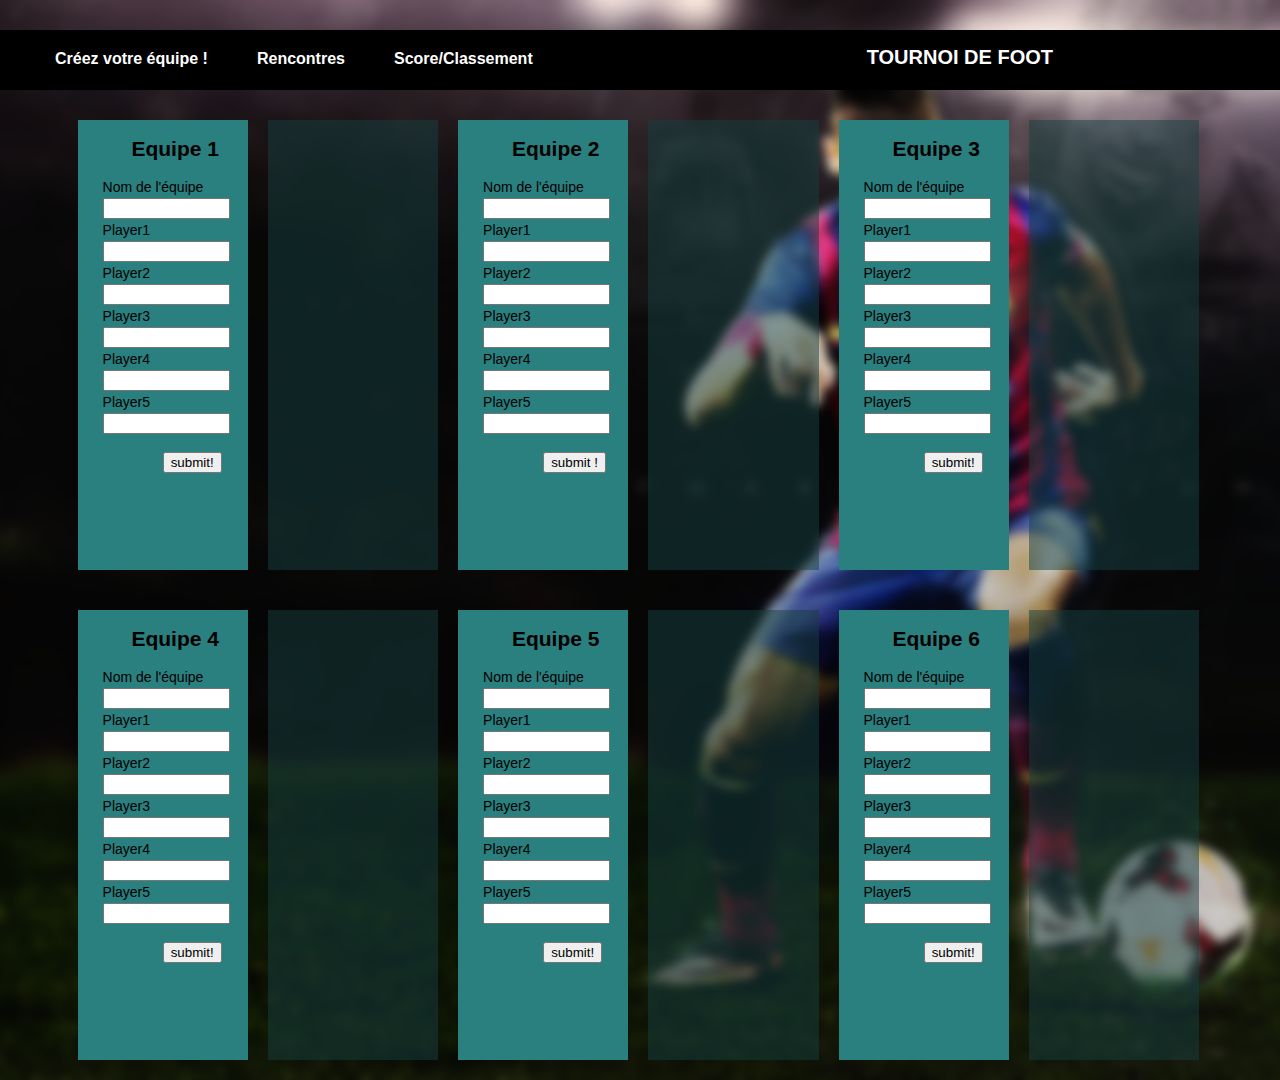
==== commit f57aaffd: "correction JS+ nom id" ====
--- a/index.html
+++ b/index.html
@@ -8,6 +8,13 @@
    <meta charset="utf-8">
 </head>
 <body>
+
+  <!-- <div style="position: fixed; z-index: -99; width: 100%; height: 100%">
+    <iframe frameborder="0" height="100%" width="100%" auto
+      src="https://www.youtube.com/embed/CCXHcVu-n4s">
+    </iframe> -->
+  </div>
+</div>
   <div class="nav">
   <ul>
   	<li><a href="#">Créez votre équipe !</a></li>
@@ -17,198 +24,198 @@
   </ul>
 </div>
 <div class="content">
-  <div id="team1">
+  <div class="team1">
     <h2>Equipe 1</h2>
-    <label>Nom de l'équipe</label><input id="inputNomTeam1" type="text"></input>
-    <label>Player1</label><input id="inputTeam1J1" type="text"></input>
-    <label>Player2</label><input id="inputTeam1J2" type="text"></input>
-    <label>Player3</label><input id="inputTeam1J3" type="text"></input>
-    <label>Player4</label><input id="inputTeam1J4" type="text"></input>
-    <label>Player5</label><input id="inputTeam1J5" type="text"></input>
+    <label>Nom de l'équipe</label><input id="inputNameTeam1" type="text"></input>
+    <label>Player1</label><input id="inputNameTeam1Player1" type="text"></input>
+    <label>Player2</label><input id="inputNameTeam1Player2" type="text"></input>
+    <label>Player3</label><input id="inputNameTeam1Player3" type="text"></input>
+    <label>Player4</label><input id="inputNameTeam1Player4" type="text"></input>
+    <label>Player5</label><input id="inputNameTeam1Player5" type="text"></input>
     <button onclick="javascript:ask(1);">submit! </button>
   </div>
   <div class="table1">
   <table>
     <tr>
-      <th></th><th id="nomTeam1"></th>
-    </tr>
-    <tr>
-      <th></th><th id="team1J1"></th>
-    </tr>
-    <tr>
-      <th></th><th id="team1J2"></th>
-    </tr>
-    <tr>
-      <th></th><th id="team1J3"></th>
-    </tr>
-    <tr>
-      <th></th><th id="team1J4"></th>
-    </tr>
-    <tr>
-      <th></th><th id="team1J5"></th>
+      <th></th><th name="nameTeam1"></th>
+    </tr>
+    <tr>
+      <th></th><th id="nameTeam1Player1"></th>
+    </tr>
+    <tr>
+      <th></th><th id="nameTeam1Player2"></th>
+    </tr>
+    <tr>
+      <th></th><th id="nameTeam1Player3"></th>
+    </tr>
+    <tr>
+      <th></th><th id="nameTeam1Player4"></th>
+    </tr>
+    <tr>
+      <th></th><th id="nameTeam1Player5"></th>
     </tr>
   </table>
 </div>
-  <div id="team2">
+  <div class="team2">
     <h2>Equipe 2</h2>
-    <label>Nom de l'équipe</label><input id="inputNomTeam2" type="text"></input>
-    <label>Player1</label><input id="inputTeam2J1" type="text"></input>
-    <label>Player2</label><input id="inputTeam2J2" type="text"></input>
-    <label>Player3</label><input id="inputTeam2J3" type="text"></input>
-    <label>Player4</label><input id="inputTeam2J4" type="text"></input>
-    <label>Player5</label><input id="inputTeam2J5" type="text"></input>
-    <button onclick="javascript:ask(2);">submit! </button>
+    <label>Nom de l'équipe</label><input id="inputNameTeam2" type="text"></input>
+    <label>Player1</label><input id="inputNameTeam2Player1" type="text"></input>
+    <label>Player2</label><input id="inputNameTeam2Player2" type="text"></input>
+    <label>Player3</label><input id="inputNameTeam2Player3" type="text"></input>
+    <label>Player4</label><input id="inputNameTeam2Player4" type="text"></input>
+    <label>Player5</label><input id="inputNameTeam2Player5" type="text"></input>
+    <button onclick="javascript:ask(2);">submit ! </button>
   </div>
   <div class="table2">
     <table>
       <tr>
-        <th></th><th id="nomTeam2"></th>
-      </tr>
-      <tr>
-        <th></th><th id="team2J1"></th>
-      </tr>
-      <tr>
-        <th></th><th id="team2J2"></th>
-      </tr>
-      <tr>
-        <th></th><th id="team2J3"></th>
-      </tr>
-      <tr>
-        <th></th><th id="team2J4"></th>
-      </tr>
-      <tr>
-        <th></th><th id="team2J5"></th>
-      </tr>
-    </table>
-  </div>
-
-  <div id="team3">
+        <th></th><th name="nameTeam2"></th>
+      </tr>
+      <tr>
+        <th></th><th id="nameTeam2Player1"></th>
+      </tr>
+      <tr>
+        <th></th><th id="nameTeam2Player2"></th>
+      </tr>
+      <tr>
+        <th></th><th id="nameTeam2Player3"></th>
+      </tr>
+      <tr>
+        <th></th><th id="nameTeam2Player4"></th>
+      </tr>
+      <tr>
+        <th></th><th id="nameTeam2Player5"></th>
+      </tr>
+    </table>
+  </div>
+
+  <div class="team3">
     <h2>Equipe 3</h2>
-    <label>Nom de l'équipe</label><input id="inputNomTeam3" type="text"></input>
-    <label>Player1</label><input id="inputTeam3J1" type="text"></input>
-    <label>Player2</label><input id="inputTeam3J2" type="text"></input>
-    <label>Player3</label><input id="inputTeam3J3" type="text"></input>
-    <label>Player4</label><input id="inputTeam3J4" type="text"></input>
-    <label>Player5</label><input id="inputTeam3J5" type="text"></input>
+    <label>Nom de l'équipe</label><input id="inputNameTeam3" type="text"></input>
+    <label>Player1</label><input id="inputNameTeam3Player1" type="text"></input>
+    <label>Player2</label><input id="inputNameTeam3Player2" type="text"></input>
+    <label>Player3</label><input id="inputNameTeam3Player3" type="text"></input>
+    <label>Player4</label><input id="inputNameTeam3Player4" type="text"></input>
+    <label>Player5</label><input id="inputNameTeam3Player5" type="text"></input>
     <button onclick="javascript:ask(3);">submit! </button>
   </div>
   <div class="table3">
     <table>
       <tr>
-        <th></th><th id="nomTeam3"></th>
-      </tr>
-      <tr>
-        <th></th><th id="team3J1"></th>
-      </tr>
-      <tr>
-        <th></th><th id="team3J2"></th>
-      </tr>
-      <tr>
-        <th></th><th id="team3J3"></th>
-      </tr>
-      <tr>
-        <th></th><th id="team3J4"></th>
-      </tr>
-      <tr>
-        <th></th><th id="team3J5"></th>
-      </tr>
-    </table>
-  </div>
-  <div id="team4">
+        <th></th><th name="nameTeam3"></th>
+      </tr>
+      <tr>
+        <th></th><th id="nameTeam3Player1"></th>
+      </tr>
+      <tr>
+        <th></th><th id="nameTeam3Player2"></th>
+      </tr>
+      <tr>
+        <th></th><th id="nameTeam3Player3"></th>
+      </tr>
+      <tr>
+        <th></th><th id="nameTeam3Player4"></th>
+      </tr>
+      <tr>
+        <th></th><th id="nameTeam3Player5"></th>
+      </tr>
+    </table>
+  </div>
+  <div class="team4">
     <h2>Equipe 4</h2>
-    <label>Nom de l'équipe</label><input id="inputNomTeam4" type="text"></input>
-    <label>Player1</label><input id="inputTeam4J1" type="text"></input>
-    <label>Player2</label><input id="inputTeam4J2" type="text"></input>
-    <label>Player3</label><input id="inputTeam4J3" type="text"></input>
-    <label>Player4</label><input id="inputTeam4J4" type="text"></input>
-    <label>Player5</label><input id="inputTeam4J5" type="text"></input>
+    <label>Nom de l'équipe</label><input id="inputNameTeam4" type="text"></input>
+    <label>Player1</label><input id="inputNameTeam4Player1" type="text"></input>
+    <label>Player2</label><input id="inputNameTeam4Player2" type="text"></input>
+    <label>Player3</label><input id="inputNameTeam4Player3" type="text"></input>
+    <label>Player4</label><input id="inputNameTeam4Player4" type="text"></input>
+    <label>Player5</label><input id="inputNameTeam4Player5" type="text"></input>
     <button onclick="javascript:ask(4);">submit! </button>
   </div>
   <div class="table4">
     <table>
       <tr>
-        <th></th><th id="nomTeam4"></th>
-      </tr>
-      <tr>
-        <th></th><th id="team4J1"></th>
-      </tr>
-      <tr>
-        <th></th><th id="team4J2"></th>
-      </tr>
-      <tr>
-        <th></th><th id="team4J3"></th>
-      </tr>
-      <tr>
-        <th></th><th id="team4J4"></th>
-      </tr>
-      <tr>
-        <th>Player5</th><th id="team4J5"></th>
-      </tr>
-    </table>
-  </div>
-
-  <div id="team5">
+        <th></th><th name="nameTeam4"></th>
+      </tr>
+      <tr>
+        <th></th><th id="nameTeam4Player1"></th>
+      </tr>
+      <tr>
+        <th></th><th id="nameTeam4Player2"></th>
+      </tr>
+      <tr>
+        <th></th><th id="nameTeam4Player3"></th>
+      </tr>
+      <tr>
+        <th></th><th id="nameTeam4Player4"></th>
+      </tr>
+      <tr>
+        <th></th><th id="nameTeam4Player5"></th>
+      </tr>
+    </table>
+  </div>
+
+  <div class="team5">
     <h2>Equipe 5</h2>
-    <label>Nom de l'équipe</label><input id="inputNomTeam5" type="text"></input>
-    <label>Player1</label><input id="inputTeam5J1" type="text"></input>
-    <label>Player2</label><input id="inputTeam5J2" type="text"></input>
-    <label>Player3</label><input id="inputTeam5J3" type="text"></input>
-    <label>Player4</label><input id="inputTeam5J4" type="text"></input>
-    <label>Player5</label><input id="inputTeam5J5" type="text"></input>
+    <label>Nom de l'équipe</label><input id="inputNameTeam5" type="text"></input>
+    <label>Player1</label><input id="inputNameTeam5Player1" type="text"></input>
+    <label>Player2</label><input id="inputNameTeam5Player2" type="text"></input>
+    <label>Player3</label><input id="inputNameTeam5Player3" type="text"></input>
+    <label>Player4</label><input id="inputNameTeam5Player4" type="text"></input>
+    <label>Player5</label><input id="inputNameTeam5Player5" type="text"></input>
     <button onclick="javascript:ask(5);">submit! </button>
   </div>
   <div class="table5">
     <table>
       <tr>
-        <th></th><th id="nomTeam5"></th>
-      </tr>
-      <tr>
-        <th></th><th id="team5J1"></th>
-      </tr>
-      <tr>
-        <th></th><th id="team5J2"></th>
-      </tr>
-      <tr>
-        <th></th><th id="team5J3"></th>
-      </tr>
-      <tr>
-        <th></th><th id="team5J4"></th>
-      </tr>
-      <tr>
-        <th></th><th id="team5J5"></th>
-      </tr>
-    </table>
-  </div>
-
-  <div id="team6">
+        <th></th><th name="nameTeam5"></th>
+      </tr>
+      <tr>
+        <th></th><th id="nameTeam5Player1"></th>
+      </tr>
+      <tr>
+        <th></th><th id="nameTeam5Player2"></th>
+      </tr>
+      <tr>
+        <th></th><th id="nameTeam5Player3"></th>
+      </tr>
+      <tr>
+        <th></th><th id="nameTeam5Player4"></th>
+      </tr>
+      <tr>
+        <th></th><th id="nameTeam5Player5"></th>
+      </tr>
+    </table>
+  </div>
+
+  <div class="team6">
     <h2>Equipe 6</h2>
-    <label>Nom de l'équipe</label><input id="inputNomTeam6" type="text"></input>
-    <label>Player1</label><input id="inputTeam6J1" type="text"></input>
-    <label>Player2</label><input id="inputTeam6J2" type="text"></input>
-    <label>Player3</label><input id="inputTeam6J3" type="text"></input>
-    <label>Player4</label><input id="inputTeam6J4" type="text"></input>
-    <label>Player5</label><input id="inputTeam6J5" type="text"></input>
+    <label>Nom de l'équipe</label><input id="inputNameTeam6" type="text"></input>
+    <label>Player1</label><input id="inputNameTeam6Player1" type="text"></input>
+    <label>Player2</label><input id="inputNameTeam6Player2" type="text"></input>
+    <label>Player3</label><input id="inputNameTeam6Player3" type="text"></input>
+    <label>Player4</label><input id="inputNameTeam6Player4" type="text"></input>
+    <label>Player5</label><input id="inputNameTeam6Player5" type="text"></input>
     <button onclick="javascript:ask(6);">submit! </button>
   </div>
   <div class="table6">
     <table>
       <tr>
-        <th></th><th id="nomTeam6"></th>
-      </tr>
-      <tr>
-        <th></th><th id="team6J1"></th>
-      </tr>
-      <tr>
-        <th></th><th id="team6J2"></th>
-      </tr>
-      <tr>
-        <th></th><th id="team6J3"></th>
-      </tr>
-      <tr>
-        <th></th><th id="team6J4"></th>
-      </tr>
-      <tr>
-        <th></th><th id="team6J5"></th>
+        <th></th><th name="nameTeam6"></th>
+      </tr>
+      <tr>
+        <th></th><th id="nameTeam6Player1"></th>
+      </tr>
+      <tr>
+        <th></th><th id="nameTeam6Player2"></th>
+      </tr>
+      <tr>
+        <th></th><th id="nameTeam6Player3"></th>
+      </tr>
+      <tr>
+        <th></th><th id="nameTeam6Player4"></th>
+      </tr>
+      <tr>
+        <th></th><th id="nameTeam6Player5"></th>
       </tr>
     </table>
   </div>
--- a/css/stylesheet.css
+++ b/css/stylesheet.css
@@ -1,9 +1,22 @@
 body {
-  margin: 0;
-  /*background-color: white;*/
+    margin: 0;
+    /*background-color: white;*/
     background-image: url(../img/fond.png);
     background-repeat: no-repeat;
+    background-attachment: fixed;
 }
+
+/*#background-video {
+  position: absolute;
+  bottom: 0px;
+  right: 0px;
+  min-width: 100%;
+  min-height: 100%;
+  width: auto;
+  height: auto;
+  z-index: -1000;
+  overflow: hidden;
+}*/
 
 /*barre haut et bas fixe*/
 .nav {
@@ -41,6 +54,7 @@
   height: 950px;
   margin-left: 4.5%;
 }
+
 h2 {
   margin-left: 25px;
   text-align: center;
@@ -53,9 +67,9 @@
   margin-left: 25px;
   margin-bottom: 3px;
 }
-#team1,
-#team2,
-#team3 {
+.team1,
+.team2,
+.team3 {
   float: left;
   width:14%;
   height: 450px;
@@ -66,9 +80,9 @@
   font-size: 14px;
 }
 
-#team4,
-#team5,
-#team6 {
+.team4,
+.team5,
+.team6 {
   float: left;
   width:14%;
   height: 450px;
@@ -111,7 +125,6 @@
   margin-bottom: 20px;
   color: white;
   text-align: center;
-
 }
 
 .table1,
@@ -123,33 +136,12 @@
   text-align: center;
   font-family: sans-serif;
   font-size: 14px;
+}
 
+.session1 {
+  width: 100%;
+  height: 780px;
+}
+.terrainRouge {
 
 }
-
-.tableauRencontre {
-  width: 100%;
-  height: auto;
-  margin-top: 80px;
-}
-
-.tableauRencontre table {
-  float: left;
-  width:75%;
-  height: 400px;
-  margin-left: 15px;
-  margin-top: 20px;
-  background-color: white;
-  font-family: sans-serif;
-  font-size: 14px;
-  text-align: center;
-}
-
-.tableauRencontre th {
-  border: 1px solid black;
-  text-align: center;
-}
-.tableauRencontre td {
-  border-left: 1px solid black;
-  text-align: center;
-}
